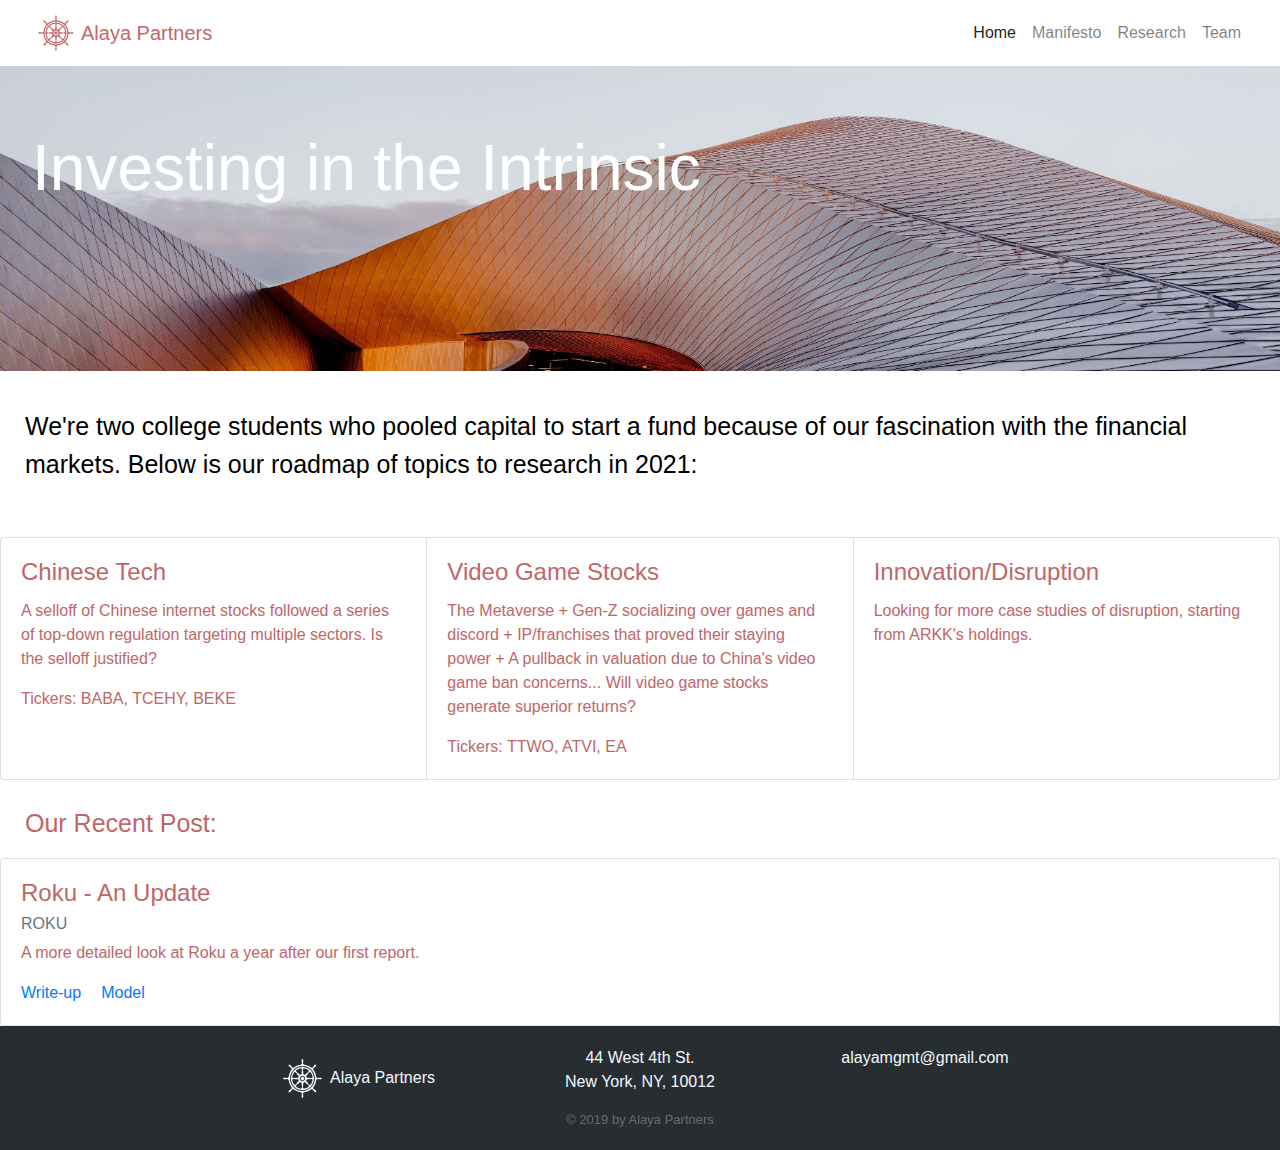
==== index.html @ a87fb028 "Add files via upload" ====
<!DOCTYPE html>
<html>

<head>
    <meta charset="utf-8">
    <meta name="viewport" content="width=device-width, initial-scale=1.0, shrink-to-fit=no">
    <title>alaya bootstrap website</title>
    <link rel="stylesheet" href="assets/bootstrap/css/bootstrap.min.css">
    <link rel="stylesheet" href="assets/css/Footer-Dark.css">
    <link rel="stylesheet" href="assets/css/Navigation-Clean.css">
    <link rel="stylesheet" href="assets/css/styles.css">
    <link rel="stylesheet" href="assets/css/untitled.css">
</head>

<body style="color: rgb(192,102,105);">
    <nav class="navbar navbar-light navbar-expand-md">
        <div class="container-fluid"><img class="d-md-flex" src="assets/img/Alaya%20(1).svg" style="width: 50px;"><a class="navbar-brand" href="#" style="color: rgb(198,102,105);">Alaya Partners</a><button data-toggle="collapse" class="navbar-toggler" data-target="#navcol-2"><span class="sr-only">Toggle navigation</span><span class="navbar-toggler-icon"></span></button>
            <div
                class="collapse navbar-collapse text-right d-md-flex justify-content-md-end" id="navcol-2">
                <ul class="nav navbar-nav">
                    <li class="nav-item" role="presentation"><a class="nav-link active" href="index.html">Home</a></li>
                    <li class="nav-item" role="presentation"><a class="nav-link" href="manifesto.html">Manifesto</a></li>
                    <li class="nav-item" role="presentation"><a class="nav-link" href="research.html">Research</a></li>
                    <li class="nav-item" role="presentation"><a class="nav-link d-md-flex justify-content-md-end" href="team.html">Team</a></li>
                </ul>
        </div>
        </div>
    </nav>
    <div style="/*padding-left: 36px;*//*background-image: url(&quot;assets/img/archi.jpg&quot;);*/background-size: 100%;/*height: 500px;*/background-repeat: no-repeat;">
        <div class="jumbotron" style="/*min-height: 304px;*/margin-bottom: 0px;border-radius: 0 !important;">
            <h1 style="color: rgb(255,255,255);font-size: 4rem;">Investing in the Intrinsic</h1>
            <p style="margin-bottom: 100px;"></p>
        </div>
    </div>
    <p style="padding-left: 25px;padding-right: 25px;font-size: 25px;color: rgb(0,0,0);"><br>We're two college students who pooled capital&nbsp;to start a fund because of our&nbsp;fascination&nbsp;with the financial markets. Below is our roadmap of topics to research in 2021:<br><br></p>
    <div class="card-group">
        <div class="card">
            <div class="card-body">
                <h4 class="card-title">Chinese Tech</h4>
                <p class="card-text">A selloff of Chinese internet stocks followed a series of top-down regulation targeting multiple sectors. Is the selloff justified?&nbsp;<br></p>
                <p class="card-text">Tickers: BABA, TCEHY, BEKE</p>
            </div>
        </div>
        <div class="card">
            <div class="card-body">
                <h4 class="card-title">Video Game Stocks</h4>
                <p class="card-text">The Metaverse + Gen-Z socializing over games and discord + IP/franchises that proved their staying power + A pullback in valuation due to China's video game ban concerns... Will video game stocks generate superior returns?&nbsp;</p>
                <p
                    class="card-text">Tickers: TTWO, ATVI, EA</p>
            </div>
        </div>
        <div class="card">
            <div class="card-body">
                <h4 class="card-title">Innovation/Disruption</h4>
                <p class="card-text">Looking for more case studies of disruption, starting from ARKK's holdings.&nbsp;</p>
            </div>
        </div>
    </div>
    <p style="padding-left: 25px;padding-top: 25px;font-size: 25px;">Our Recent Post:&nbsp;<br></p>
    <div class="card">
        <div class="card-body">
            <h4 class="card-title">Roku - An Update</h4>
            <h6 class="text-muted card-subtitle mb-2">ROKU</h6>
            <p class="card-text">A more detailed look at Roku a year after our first report.&nbsp;</p><a class="card-link" href="https://drive.google.com/file/d/1tVPGUgpbZORIT0-FK_XdO4QoOwHEQKFk/view?usp=sharing">Write-up</a><a class="card-link" href="https://docs.google.com/spreadsheets/d/1kKDvENpFMlbpWF2sBMgXICaDafwVeKaSQCwouFVcei4/edit?usp=sharing">Model</a></div>
    </div>
    <div class="footer-dark">
        <footer>
            <div class="container">
                <div class="row justify-content-center">
                    <div class="col-sm-6 col-md-3 d-md-flex justify-content-md-center align-items-md-center item">
                        <div class="d-flex justify-content-center align-items-center"><img class="d-md-flex" src="assets/img/Alaya%20(1).svg" style="width: 55px;filter: brightness(200%) contrast(200%) grayscale(0%);">
                            <p class="text-nowrap d-md-flex align-self-end">Alaya Partners</p>
                        </div>
                    </div>
                    <div class="col-sm-6 col-md-3 item" style="/*width: 33% !important;*/">
                        <p class="text-center d-lg-flex justify-content-lg-center align-items-lg-end">44 West 4th St.<br>New York, NY, 10012</p>
                    </div>
                    <div class="col-sm-6 col-md-3 item">
                        <p class="d-lg-flex justify-content-lg-center align-items-lg-center">alayamgmt@gmail.com</p>
                    </div>
                </div>
                <p class="copyright" style="padding-top: 0px;">© 2019&nbsp;by Alaya Partners</p>
            </div>
        </footer>
    </div>
    <script src="assets/js/jquery.min.js"></script>
    <script src="assets/bootstrap/js/bootstrap.min.js"></script>
</body>

</html>
---- assets/css/Footer-Dark.css ----
.footer-dark {
  padding: 20px 0;
  color: #f0f9ff;
  background-color: #282d32;
}

.footer-dark h3 {
  margin-top: 0;
  margin-bottom: 12px;
  font-weight: bold;
  font-size: 16px;
}

.footer-dark ul {
  padding: 0;
  list-style: none;
  line-height: 1.6;
  font-size: 14px;
  margin-bottom: 0;
}

.footer-dark ul a {
  color: inherit;
  text-decoration: none;
  opacity: 0.6;
}

.footer-dark ul a:hover {
  opacity: 0.8;
}

@media (max-width:767px) {
  .footer-dark .item:not(.social) {
    text-align: center;
    padding-bottom: 20px;
  }
}

.footer-dark .item.text {
  margin-bottom: 36px;
}

@media (max-width:767px) {
  .footer-dark .item.text {
    margin-bottom: 0;
  }
}

.footer-dark .item.text p {
  opacity: 0.6;
  margin-bottom: 0;
}

.footer-dark .item.social {
  text-align: center;
}

@media (max-width:991px) {
  .footer-dark .item.social {
    text-align: center;
    margin-top: 20px;
  }
}

.footer-dark .item.social > a {
  font-size: 20px;
  width: 36px;
  height: 36px;
  line-height: 36px;
  display: inline-block;
  text-align: center;
  border-radius: 50%;
  box-shadow: 0 0 0 1px rgba(255,255,255,0.4);
  margin: 0 8px;
  color: #fff;
  opacity: 0.75;
}

.footer-dark .item.social > a:hover {
  opacity: 0.9;
}

.footer-dark .copyright {
  text-align: center;
  padding-top: 24px;
  opacity: 0.3;
  font-size: 13px;
  margin-bottom: 0;
}
---- assets/css/Navigation-Clean.css ----
.navigation-clean {
  background: #fff;
  padding-top: .75rem;
  padding-bottom: .75rem;
  color: #333;
  border-radius: 0;
  box-shadow: none;
  border: none;
  margin-bottom: 0;
}

@media (min-width:768px) {
  .navigation-clean {
    padding-top: 1rem;
    padding-bottom: 1rem;
  }
}

.navigation-clean .navbar-brand {
  /*font-weight: bold;*/
  color: inherit;
}

.navigation-clean .navbar-brand:hover {
  color: #222;
}

.navigation-clean.navbar-dark .navbar-brand:hover {
  color: #f0f0f0;
}

.navigation-clean .navbar-brand img {
  height: 100%;
  display: inline-block;
  margin-right: 10px;
  width: auto;
}

.navigation-clean .navbar-toggler {
  border-color: #ddd;
}

.navigation-clean .navbar-toggler:hover, .navigation-clean .navbar-toggler:focus {
  background: none;
}

.navigation-clean.navbar-dark .navbar-toggler {
  border-color: #555;
}

.navigation-clean .navbar-toggler {
  color: #ffffff !important;
}

.navigation-clean.navbar-dark .navbar-toggler {
  color: #eee;
}

.navigation-clean .navbar-collapse, .navigation-clean .form-inline {
  border-top-color: #ddd;
}

.navigation-clean.navbar-dark .navbar-collapse, .navigation-clean.navbar-dark .form-inline {
  border-top-color: #333;
}

.navigation-clean .navbar-nav > .active > a, .navigation-clean .navbar-nav > .show > a {
  background: none;
  box-shadow: none;
}

.navigation-clean.navbar-light .navbar-nav .nav-link.active, .navigation-clean.navbar-light .navbar-nav .nav-link.active:focus, .navigation-clean.navbar-light .navbar-nav .nav-link.active:hover {
  color: #8f8f8f;
  box-shadow: none;
  background: none;
  pointer-events: none;
}

.navigation-clean.navbar .navbar-nav .nav-link {
  padding-left: 18px;
  padding-right: 18px;
}

.navigation-clean.navbar-light .navbar-nav .nav-link {
  color: #465765;
}

.navigation-clean.navbar-light .navbar-nav .nav-link:focus, .navigation-clean.navbar-light .navbar-nav .nav-link:hover {
  color: #37434d !important;
  background-color: transparent;
}

.navigation-clean .navbar-nav > li > .dropdown-menu {
  margin-top: -5px;
  box-shadow: none;
  background-color: #fff;
  border-radius: 2px;
}

@media (min-width:768px) {
  .navigation-clean .navbar-nav .show .dropdown-menu {
    box-shadow: 0 4px 8px rgba(0,0,0,.1);
  }
}

@media (max-width:767px) {
  .navigation-clean .navbar-nav .show .dropdown-menu .dropdown-item {
    color: #37434d;
    padding-top: .8rem;
    padding-bottom: .8rem;
    line-height: 1;
  }
}

.navigation-clean .dropdown-menu .dropdown-item:focus, .navigation-clean .dropdown-menu .dropdown-item {
  line-height: 2;
  color: #37434d;
}

.navigation-clean .dropdown-menu .dropdown-item:focus, .navigation-clean .dropdown-menu .dropdown-item:hover {
  background: #eee;
  color: inherit;
}

.navigation-clean.navbar-dark {
  background-color: #1f2021;
  color: #fff;
}

.navigation-clean.navbar-dark .navbar-nav a.active, .navigation-clean.navbar-dark .navbar-nav a.active:focus, .navigation-clean.navbar-dark .navbar-nav a.active:hover {
  color: #8f8f8f;
  box-shadow: none;
  background: none;
  pointer-events: none;
}

.navigation-clean.navbar-dark .navbar-nav .nav-link {
  color: #dfe8ee;
}

.navigation-clean.navbar-dark .navbar-nav .nav-link:focus, .navigation-clean.navbar-dark .navbar-nav .nav-link:hover {
  color: #fff;
  background-color: transparent;
}

.navigation-clean.navbar-dark .navbar-nav > li > .dropdown-menu {
  background-color: #1f2021;
}

.navigation-clean.navbar-dark .dropdown-menu .dropdown-item:focus, .navigation-clean.navbar-dark .dropdown-menu .dropdown-item {
  color: #f2f5f8;
}

.navigation-clean.navbar-dark .dropdown-menu .dropdown-item:focus, .navigation-clean.navbar-dark .dropdown-menu .dropdown-item:hover {
  background: #363739;
}

@media (max-width:767px) {
  .navigation-clean.navbar-dark .navbar-nav .show .dropdown-menu .dropdown-item {
    color: #fff;
  }
}
---- assets/css/styles.css ----
@media (max-width: 494px) {
  .jumbotron {
    background-image: url("../../assets/img/archi3.jpg");
    background-size: 100%;
    background-repeat: no-repeat;
  }
}

@media (max-width: 767px) and (min-width: 495px) {
  .jumbotron {
    background-image: url("../../assets/img/archi2.jpg");
    background-size: 100%;
    background-repeat: no-repeat;
  }
}

@media (min-width: 768px) {
  .jumbotron {
    background-image: url("../../assets/img/archi.jpg");
    background-size: 100%;
    background-repeat: no-repeat;
  }
}

.btn:not(:disabled):not(.disabled) {
  background-color: rgb(255,255,255);
  border-style: none;
  color: rgb(192,102,105);
}

@media (min-width: 553px) {
  .w-100 {
    width: auto!important;
  }
}

@media (max-width: 552px) {
  .w-100 {
    width: 100%!important;
  }
}
---- assets/css/untitled.css ----
@media (max-width:767px) {
}
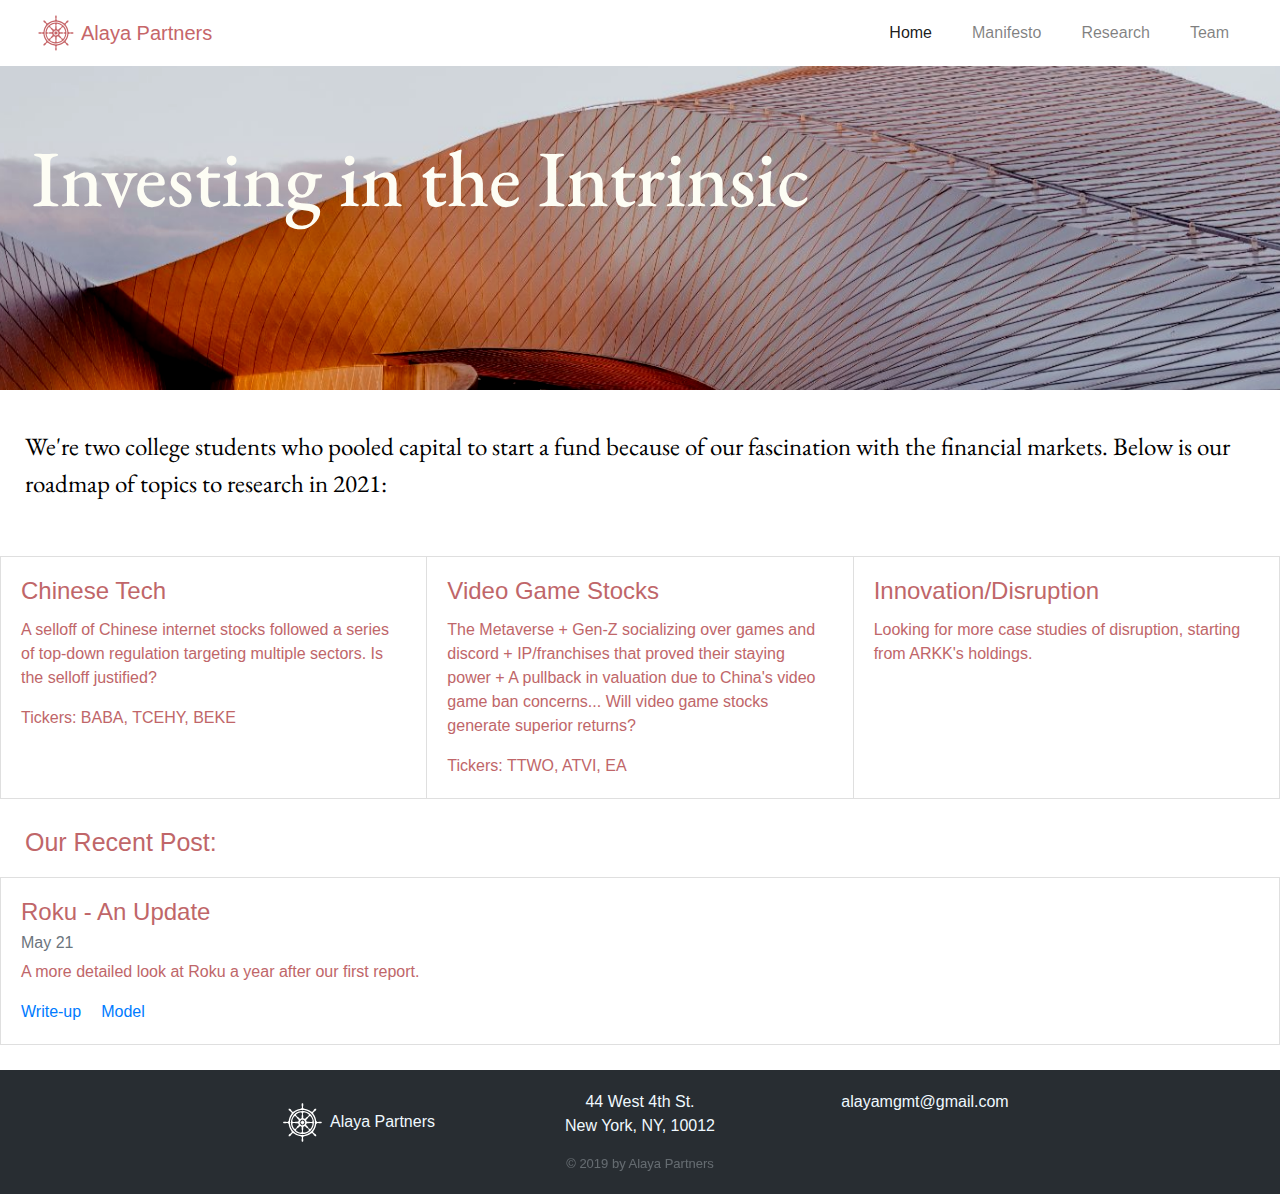
==== commit 6144ebfc: "Add files via upload" ====
--- a/index.html
+++ b/index.html
@@ -10,6 +10,9 @@
     <link rel="stylesheet" href="assets/css/Navigation-Clean.css">
     <link rel="stylesheet" href="assets/css/styles.css">
     <link rel="stylesheet" href="assets/css/untitled.css">
+<link rel="preconnect" href="https://fonts.googleapis.com">
+<link rel="preconnect" href="https://fonts.gstatic.com" crossorigin>
+<link href="https://fonts.googleapis.com/css2?family=EB+Garamond&display=swap" rel="stylesheet">
 </head>
 
 <body style="color: rgb(192,102,105);">
@@ -18,7 +21,7 @@
             <div
                 class="collapse navbar-collapse text-right d-md-flex justify-content-md-end" id="navcol-2">
                 <ul class="nav navbar-nav">
-                    <li class="nav-item" role="presentation"><a class="nav-link active" href="index.html">Home</a></li>
+                    <li class="nav-item" role="presentation"><a class="nav-link active" href="index.html" style="padding-right: 24px;padding-left: 24px;">Home</a></li>
                     <li class="nav-item" role="presentation"><a class="nav-link" href="manifesto.html">Manifesto</a></li>
                     <li class="nav-item" role="presentation"><a class="nav-link" href="research.html">Research</a></li>
                     <li class="nav-item" role="presentation"><a class="nav-link d-md-flex justify-content-md-end" href="team.html">Team</a></li>
@@ -26,42 +29,42 @@
         </div>
         </div>
     </nav>
-    <div style="/*padding-left: 36px;*//*background-image: url(&quot;assets/img/archi.jpg&quot;);*/background-size: 100%;/*height: 500px;*/background-repeat: no-repeat;">
-        <div class="jumbotron" style="/*min-height: 304px;*/margin-bottom: 0px;border-radius: 0 !important;">
-            <h1 style="color: rgb(255,255,255);font-size: 4rem;">Investing in the Intrinsic</h1>
+    <div style="background-size: 100%;/*padding-left: 25px;*//*padding-right: 25px;*/margin: auto;padding-bottom: 25px;">
+        <div class="jumbotron" data-bs-parallax-bg="true" style="/*min-height: 304px;*/margin-bottom: 0px;border-radius: 0 !important;filter: brightness(93%) contrast(114%);">
+            <h1 style="color: rgb(255,255,255);font-size: 5rem;font-family: 'EB Garamond',serif;filter: brightness(200%) contrast(116%) saturate(103%) sepia(47%);">Investing in the Intrinsic</h1>
             <p style="margin-bottom: 100px;"></p>
         </div>
-    </div>
-    <p style="padding-left: 25px;padding-right: 25px;font-size: 25px;color: rgb(0,0,0);"><br>We're two college students who pooled capital&nbsp;to start a fund because of our&nbsp;fascination&nbsp;with the financial markets. Below is our roadmap of topics to research in 2021:<br><br></p>
-    <div class="card-group">
+        <p style="padding-left: 25px;padding-right: 25px;font-size: 25px;color: rgb(0,0,0);font-family: 'EB Garamond',serif;"><br>We're two college students who pooled capital&nbsp;to start a fund because of our&nbsp;fascination&nbsp;with the financial markets. Below is our roadmap of topics to research in 2021:<br><br></p>
+        <div class="card-group">
+            <div class="card">
+                <div class="card-body">
+                    <h4 class="card-title">Chinese Tech</h4>
+                    <p class="card-text">A selloff of Chinese internet stocks followed a series of top-down regulation targeting multiple sectors. Is the selloff justified?&nbsp;<br></p>
+                    <p class="card-text">Tickers: BABA, TCEHY, BEKE</p>
+                </div>
+            </div>
+            <div class="card">
+                <div class="card-body">
+                    <h4 class="card-title">Video Game Stocks</h4>
+                    <p class="card-text">The Metaverse + Gen-Z socializing over games and discord + IP/franchises that proved their staying power + A pullback in valuation due to China's video game ban concerns... Will video game stocks generate superior returns?&nbsp;</p>
+                    <p
+                        class="card-text">Tickers: TTWO, ATVI, EA</p>
+                </div>
+            </div>
+            <div class="card">
+                <div class="card-body">
+                    <h4 class="card-title">Innovation/Disruption</h4>
+                    <p class="card-text">Looking for more case studies of disruption, starting from ARKK's holdings.&nbsp;</p>
+                </div>
+            </div>
+        </div>
+        <p style="padding-left: 25px;padding-top: 25px;font-size: 25px;">Our Recent Post:&nbsp;<br></p>
         <div class="card">
             <div class="card-body">
-                <h4 class="card-title">Chinese Tech</h4>
-                <p class="card-text">A selloff of Chinese internet stocks followed a series of top-down regulation targeting multiple sectors. Is the selloff justified?&nbsp;<br></p>
-                <p class="card-text">Tickers: BABA, TCEHY, BEKE</p>
-            </div>
+                <h4 class="card-title">Roku - An Update</h4>
+                <h6 class="text-muted card-subtitle mb-2">May 21</h6>
+                <p class="card-text">A more detailed look at Roku a year after our first report.&nbsp;</p><a class="card-link" href="https://drive.google.com/file/d/1tVPGUgpbZORIT0-FK_XdO4QoOwHEQKFk/view?usp=sharing">Write-up</a><a class="card-link" href="https://docs.google.com/spreadsheets/d/1kKDvENpFMlbpWF2sBMgXICaDafwVeKaSQCwouFVcei4/edit?usp=sharing">Model</a></div>
         </div>
-        <div class="card">
-            <div class="card-body">
-                <h4 class="card-title">Video Game Stocks</h4>
-                <p class="card-text">The Metaverse + Gen-Z socializing over games and discord + IP/franchises that proved their staying power + A pullback in valuation due to China's video game ban concerns... Will video game stocks generate superior returns?&nbsp;</p>
-                <p
-                    class="card-text">Tickers: TTWO, ATVI, EA</p>
-            </div>
-        </div>
-        <div class="card">
-            <div class="card-body">
-                <h4 class="card-title">Innovation/Disruption</h4>
-                <p class="card-text">Looking for more case studies of disruption, starting from ARKK's holdings.&nbsp;</p>
-            </div>
-        </div>
-    </div>
-    <p style="padding-left: 25px;padding-top: 25px;font-size: 25px;">Our Recent Post:&nbsp;<br></p>
-    <div class="card">
-        <div class="card-body">
-            <h4 class="card-title">Roku - An Update</h4>
-            <h6 class="text-muted card-subtitle mb-2">ROKU</h6>
-            <p class="card-text">A more detailed look at Roku a year after our first report.&nbsp;</p><a class="card-link" href="https://drive.google.com/file/d/1tVPGUgpbZORIT0-FK_XdO4QoOwHEQKFk/view?usp=sharing">Write-up</a><a class="card-link" href="https://docs.google.com/spreadsheets/d/1kKDvENpFMlbpWF2sBMgXICaDafwVeKaSQCwouFVcei4/edit?usp=sharing">Model</a></div>
     </div>
     <div class="footer-dark">
         <footer>
@@ -85,6 +88,7 @@
     </div>
     <script src="assets/js/jquery.min.js"></script>
     <script src="assets/bootstrap/js/bootstrap.min.js"></script>
+    <script src="assets/js/bs-init.js"></script>
 </body>
 
 </html>--- a/assets/css/styles.css
+++ b/assets/css/styles.css
@@ -40,3 +40,40 @@
   }
 }
 
+.card {
+  position: relative;
+  display: -ms-flexbox;
+  display: flex;
+  -ms-flex-direction: column;
+  flex-direction: column;
+  min-width: 0;
+  word-wrap: break-word;
+  background-color: #fff;
+  background-clip: border-box;
+  border: 1px solid rgba(0,0,0,.125);
+  border-radius: 0;
+}
+
+.navbar-nav .nav-link {
+  /*padding-right: 25px;*/
+  /*padding-left: 10px;*/
+  padding-right: 20px !important;
+  padding-left: 20px !important;
+}
+
+.h1, h1 {
+}
+
+.navbar {
+  position: relative;
+  display: -ms-flexbox;
+  display: flex;
+  -ms-flex-wrap: wrap;
+  flex-wrap: wrap;
+  -ms-flex-align: center;
+  align-items: center;
+  -ms-flex-pack: justify;
+  justify-content: space-between;
+  padding: .5rem 1rem;
+}
+
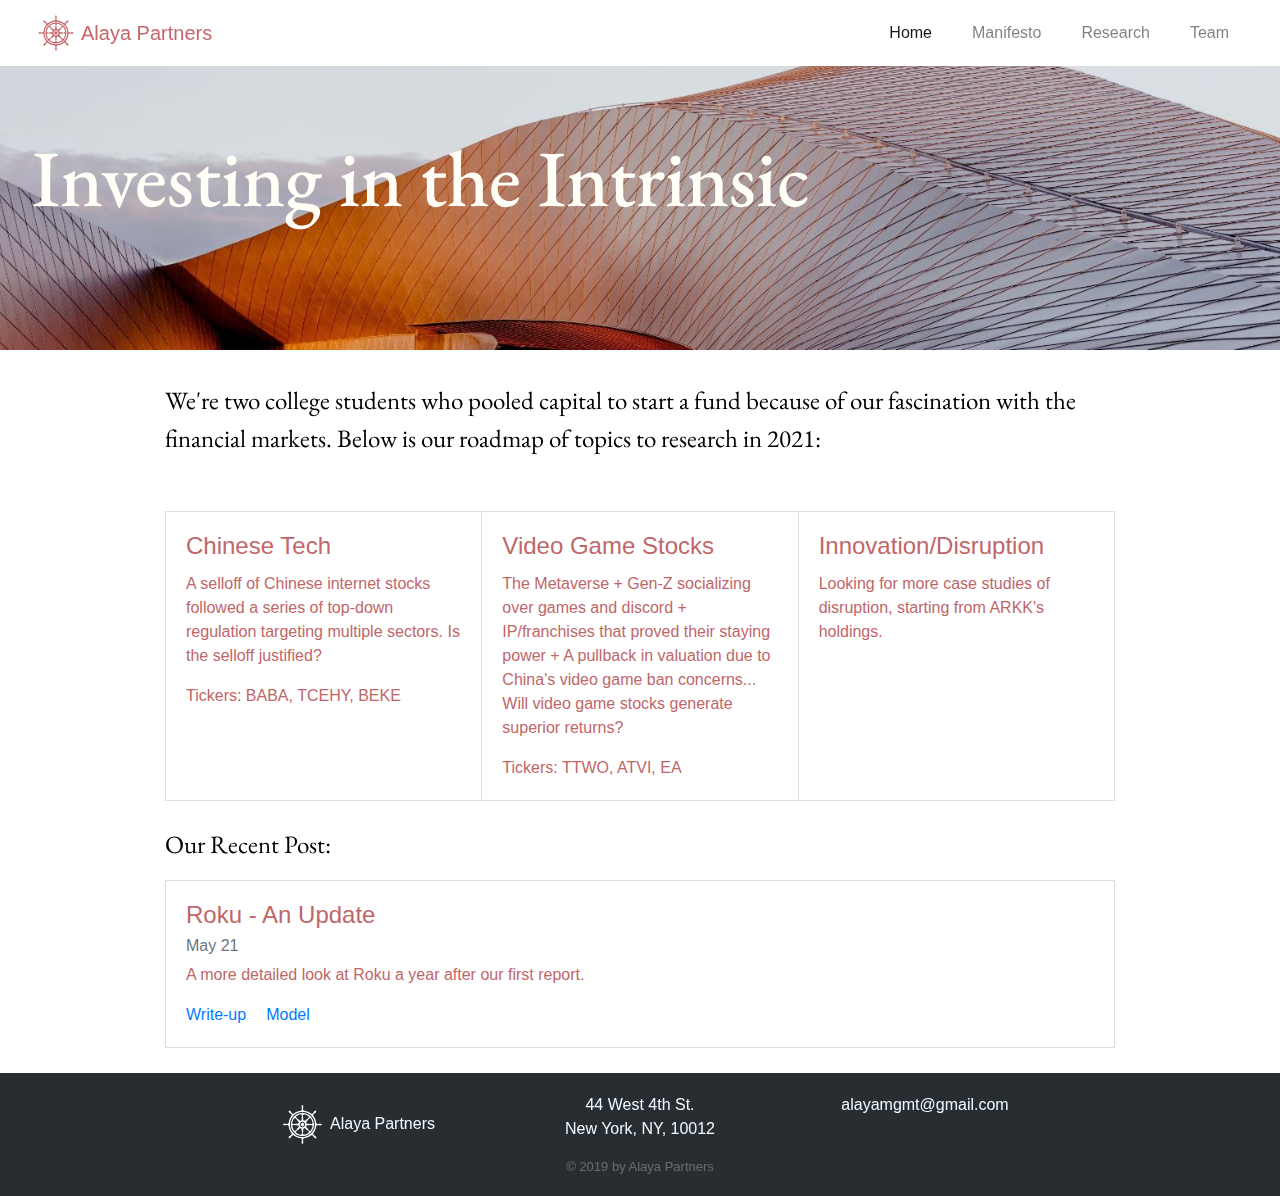
==== commit 728c4a4b: "update" ====
--- a/index.html
+++ b/index.html
@@ -29,12 +29,12 @@
         </div>
         </div>
     </nav>
-    <div style="background-size: 100%;/*padding-left: 25px;*//*padding-right: 25px;*/margin: auto;padding-bottom: 25px;">
-        <div class="jumbotron" data-bs-parallax-bg="true" style="/*min-height: 304px;*/margin-bottom: 0px;border-radius: 0 !important;filter: brightness(93%) contrast(114%);">
-            <h1 style="color: rgb(255,255,255);font-size: 5rem;font-family: 'EB Garamond',serif;filter: brightness(200%) contrast(116%) saturate(103%) sepia(47%);">Investing in the Intrinsic</h1>
-            <p style="margin-bottom: 100px;"></p>
-        </div>
-        <p style="padding-left: 25px;padding-right: 25px;font-size: 25px;color: rgb(0,0,0);font-family: 'EB Garamond',serif;"><br>We're two college students who pooled capital&nbsp;to start a fund because of our&nbsp;fascination&nbsp;with the financial markets. Below is our roadmap of topics to research in 2021:<br><br></p>
+    <div class="jumbotron" data-bs-parallax-bg="true" style="border-radius: 0 !important;">
+        <h1 style="color: rgb(255,255,255);font-size: 5rem;font-family: 'EB Garamond',serif;filter: brightness(200%) contrast(116%) saturate(103%) sepia(47%);">Investing in the Intrinsic</h1>
+        <p style="margin-bottom: 60px;"></p>
+    </div>
+    <div style="background-size: 100%;padding-left: 25px;padding-right: 25px;margin: auto;padding-bottom: 25px;max-width: 1000px;">
+        <p style="/*padding-left: 25px;*//*padding-right: 25px;*/font-size: 25px;color: rgb(0,0,0);font-family: 'EB Garamond',serif;">We're two college students who pooled capital&nbsp;to start a fund because of our&nbsp;fascination&nbsp;with the financial markets. Below is our roadmap of topics to research in 2021:<br><br></p>
         <div class="card-group">
             <div class="card">
                 <div class="card-body">
@@ -58,7 +58,7 @@
                 </div>
             </div>
         </div>
-        <p style="padding-left: 25px;padding-top: 25px;font-size: 25px;">Our Recent Post:&nbsp;<br></p>
+        <p style="padding-top: 25px;font-size: 25px;color: rgb(0,0,0);font-family: 'EB Garamond',serif;">Our Recent Post:&nbsp;<br></p>
         <div class="card">
             <div class="card-body">
                 <h4 class="card-title">Roku - An Update</h4>
--- a/assets/css/styles.css
+++ b/assets/css/styles.css
@@ -6,7 +6,7 @@
   }
 }
 
-@media (max-width: 767px) and (min-width: 495px) {
+@media (max-width: 867px) and (min-width: 495px) {
   .jumbotron {
     background-image: url("../../assets/img/archi2.jpg");
     background-size: 100%;
@@ -14,7 +14,7 @@
   }
 }
 
-@media (min-width: 768px) {
+@media (min-width: 868px) {
   .jumbotron {
     background-image: url("../../assets/img/archi.jpg");
     background-size: 100%;
